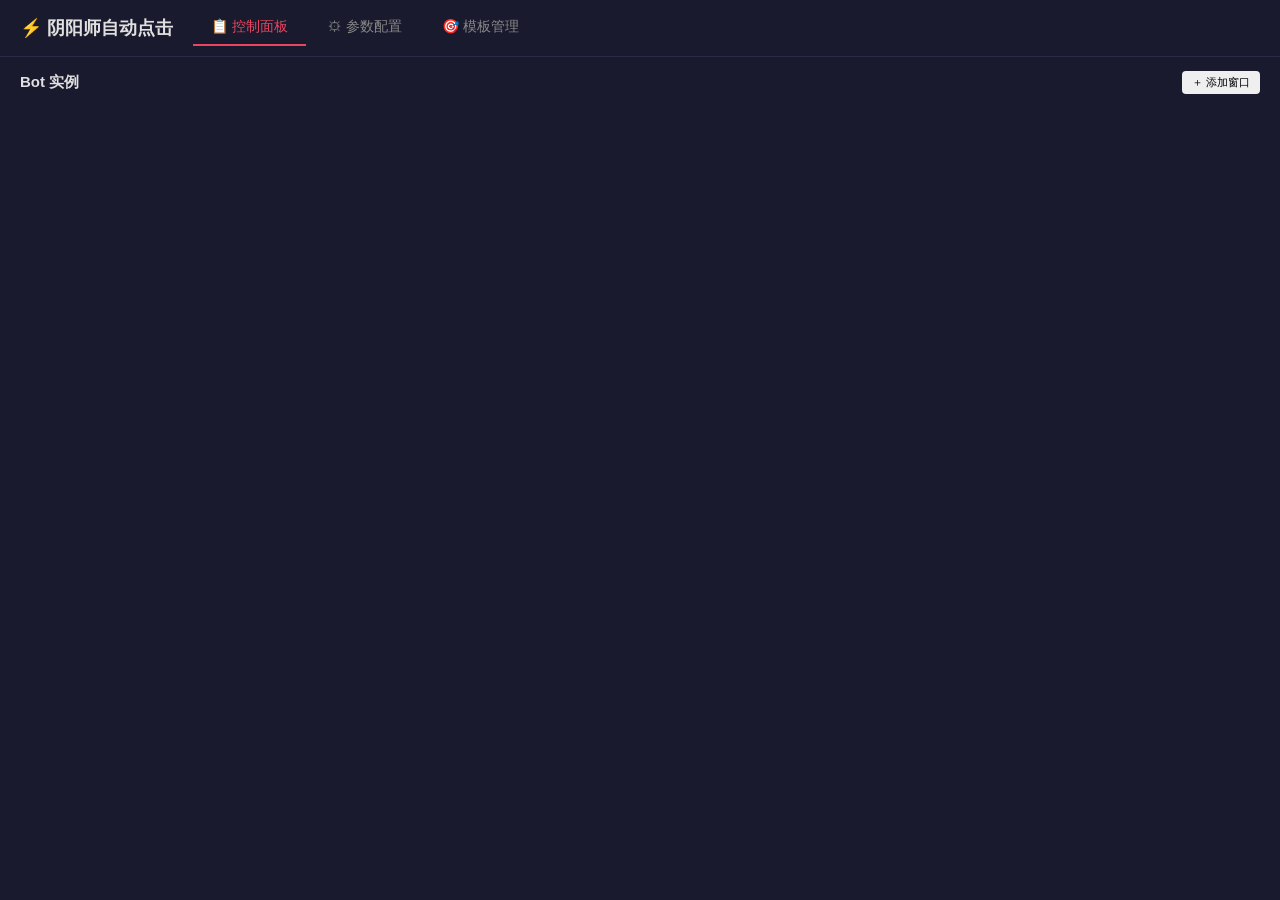
==== frontend/web/index.html @ c71ee70f "优化和增加前端" ====
<!DOCTYPE html>
<html lang="zh-CN">
<head>
  <meta charset="UTF-8">
  <meta name="viewport" content="width=device-width, initial-scale=1.0">
  <title>阴阳师自动点击 - 控制台</title>
  <link rel="stylesheet" href="style.css">
</head>
<body>

<header>
  <h1>⚡ 阴阳师自动点击</h1>
  <nav class="tabs" id="tabNav">
    <button class="tab active" data-tab="tabControl">📋 控制面板</button>
    <button class="tab" data-tab="tabConfig">⚙ 参数配置</button>
    <button class="tab" data-tab="tabTemplates">🎯 模板管理</button>
  </nav>
</header>

<main>

  <!-- ==================== Tab 1: 控制面板 ==================== -->
  <div class="tab-content active" id="tabControl">
    <div class="section-header">
      <span>Bot 实例</span>
      <button id="btnAddInstance" class="btn btn-sm">＋ 添加窗口</button>
    </div>
    <div id="instancesContainer" class="instances-grid">
      <!-- 动态生成 -->
    </div>
  </div>

  <!-- ==================== Tab 2: 参数配置 ==================== -->
  <div class="tab-content" id="tabConfig">
    <div class="cfg-scroll">
      <details class="cfg-group" open>
        <summary>📁 屏幕 & 匹配</summary>
        <div class="cfg-row">
          <label>匹配阈值</label>
          <input id="cfgThreshold" type="number" class="cfg-input cfg-num" min="0.1" max="1.0" step="0.05">
          <span class="cfg-hint" title="cv2.matchTemplate 最低匹配分数。值越高越严格，越低越容易误识别">🛈</span>
        </div>
        <div class="cfg-row">
          <label>识图缩放</label>
          <input id="cfgDetectScale" type="number" class="cfg-input cfg-num" min="0.1" max="1.0" step="0.1">
          <span class="cfg-hint" title="截屏后缩放到此比例再匹配。越小越快但越不精确。⚠ 不推荐修改">🛈 ⚠</span>
        </div>
        <div class="cfg-row">
          <label>消抖帧数</label>
          <input id="cfgMatchConfirm" type="number" class="cfg-input cfg-num" min="1" max="5" step="1">
          <span class="cfg-hint" title="需连续 N 帧匹配到同一目标才触发点击。越大越稳定但响应越慢">🛈</span>
        </div>
      </details>

      <details class="cfg-group" open>
        <summary>🖱 鼠标 & 点击</summary>
        <div class="cfg-row">
          <label>移动速度(最小)</label>
          <input id="cfgMouseMin" type="number" class="cfg-input cfg-num" min="100" max="10000" step="100">
          <span class="cfg-hint" title="pyautogui 鼠标移动速度下限（像素/秒）">🛈</span>
        </div>
        <div class="cfg-row">
          <label>移动速度(最大)</label>
          <input id="cfgMouseMax" type="number" class="cfg-input cfg-num" min="100" max="10000" step="100">
          <span class="cfg-hint" title="pyautogui 鼠标移动速度上限（像素/秒），实际速度在此区间随机">🛈</span>
        </div>
      </details>

      <details class="cfg-group" open>
        <summary>⚔ 战斗参数</summary>
        <div class="cfg-row">
          <label>每打N把休息</label>
          <input id="cfgRestRounds" type="number" class="cfg-input cfg-num-sm" min="0" max="9999" step="1">
          <span>±</span>
          <input id="cfgRestRoundsVar" type="number" class="cfg-input cfg-num-sm" min="0" max="500" step="1">
          <span class="cfg-hint" title="每打N把触发一次休息，±误差范围使每次休息间隔随机变化（设为0关闭休息）">🛈</span>
        </div>
        <div class="cfg-row">
          <label>休息时长(秒)</label>
          <input id="cfgRestSeconds" type="number" class="cfg-input cfg-num-sm" min="1" max="3600" step="1">
          <span>±</span>
          <input id="cfgRestSecondsVar" type="number" class="cfg-input cfg-num-sm" min="0" max="3600" step="1">
          <span class="cfg-hint" title="每次休息的时长，±误差范围使每次休息时间随机变化">🛈</span>
        </div>
      </details>

      <details class="cfg-group">
        <summary>🖥 屏幕区域</summary>
        <div class="cfg-row">
          <label>X 范围</label>
          <input id="cfgScrXmin" type="number" class="cfg-input cfg-num cfg-num-sm" min="0" max="7680" step="1" placeholder="Xmin">
          <span>~</span>
          <input id="cfgScrXmax" type="number" class="cfg-input cfg-num cfg-num-sm" min="0" max="7680" step="1" placeholder="Xmax">
          <span class="cfg-hint" title="限定截屏区域 X 轴范围（像素），0 表示屏幕左边缘">🛈</span>
        </div>
        <div class="cfg-row">
          <label>Y 范围</label>
          <input id="cfgScrYmin" type="number" class="cfg-input cfg-num cfg-num-sm" min="0" max="4320" step="1" placeholder="Ymin">
          <span>~</span>
          <input id="cfgScrYmax" type="number" class="cfg-input cfg-num cfg-num-sm" min="0" max="4320" step="1" placeholder="Ymax">
          <span class="cfg-hint" title="限定截屏区域 Y 轴范围（像素），0 表示屏幕顶部边缘">🛈</span>
        </div>
      </details>

      <div class="cfg-actions">
        <button id="btnSaveCfg" class="btn btn-primary">💾 保存全局配置</button>
        <button id="btnResetCfg" class="btn">↩ 恢复默认</button>
      </div>
    </div>
  </div>

  <!-- ==================== Tab 3: 模板管理 ==================== -->
  <div class="tab-content" id="tabTemplates">
    <div class="section-header">
      <span>场景选择</span>
      <div class="scene-actions">
        <select id="selScene" class="cfg-input cfg-select"></select>
        <button id="btnNewScene" class="btn btn-sm">＋ 新建场景</button>
        <button id="btnDelScene" class="btn btn-sm btn-danger">🗑 删除场景</button>
      </div>
    </div>

    <div class="templates-dual">
      <!-- begin -->
      <div class="tpl-col">
        <h3>begin 模板</h3>
        <div id="tplBegin" class="tpl-grid"></div>
        <div class="tpl-actions">
          <button class="btn btn-sm" onclick="startCapture('begin')">📷 截取模板</button>
          <button class="btn btn-sm" onclick="importLocal('begin')">📁 导入本地</button>
        </div>
      </div>
      <!-- end -->
      <div class="tpl-col">
        <h3>end 模板</h3>
        <div id="tplEnd" class="tpl-grid"></div>
        <div class="tpl-actions">
          <button class="btn btn-sm" onclick="startCapture('end')">📷 截取模板</button>
          <button class="btn btn-sm" onclick="importLocal('end')">📁 导入本地</button>
        </div>
      </div>
    </div>
  </div>

</main>

<!-- 隐藏的文件上传 input -->
<input type="file" id="fileImport" accept="image/*" style="display:none">

<script type="text/javascript" src="/eel.js"></script>
<script src="app.js"></script>
</body>
</html>
---- frontend/web/style.css ----
/* ============================================================
   阴阳师自动助手 — 样式表 (v2 多实例版)
   ============================================================ */
:root {
  --bg: #1a1a2e;
  --bg-panel: #16213e;
  --bg-card: #0f3460;
  --accent: #e94560;
  --accent2: #0b8457;
  --text: #e0e0e0;
  --text-dim: #888;
  --border: #2a2a4a;
  --green: #4ade80;
  --yellow: #facc15;
  --red: #ef4444;
  --radius: 8px;
  --gap: 12px;
}

* { margin: 0; padding: 0; box-sizing: border-box; }
body {
  font-family: "Segoe UI", "Microsoft YaHei", sans-serif;
  background: var(--bg);
  color: var(--text);
  height: 100vh; display: flex; flex-direction: column; overflow: hidden;
}

main {
  flex: 1;
  display: flex;
  flex-direction: column;
  overflow: hidden;
  min-height: 0;
}

/* ============================================================
   Header & Tab Nav
   ============================================================ */
header {
  display: flex; align-items: center; gap: 20px;
  padding: 10px 20px; border-bottom: 1px solid var(--border);
}
header h1 { font-size: 18px; font-weight: 700; white-space: nowrap; }
.tabs { display: flex; gap: 4px; }
.tab {
  background: none; border: none; color: var(--text-dim);
  padding: 8px 18px; font-size: 14px; cursor: pointer; font-family: inherit;
  border-bottom: 2px solid transparent; transition: all 0.2s;
}
.tab:hover { color: var(--text); }
.tab.active { color: var(--accent); border-bottom-color: var(--accent); }

/* ============================================================
   Tab Content
   ============================================================ */
.tab-content {
  display: none;
  overflow-y: auto;
}
.tab-content.active {
  display: flex;
  flex-direction: column;
  flex: 1;
  min-height: 0;
  padding: 14px 20px;
}

/* ============================================================
   Control Panel — Instances Grid
   ============================================================ */
#instancesContainer {
  flex: 1;
  overflow-y: auto;
  min-height: 0;
}
.section-header {
  display: flex; justify-content: space-between; align-items: center;
  margin-bottom: var(--gap); font-weight: 600; font-size: 15px;
  flex-shrink: 0;
}
.section-header .btn-sm { margin-left: 8px; }

.instances-grid {
  display: grid;
  grid-template-columns: repeat(auto-fill, minmax(450px, 1fr));
  gap: var(--gap);
}

/* ---- Instance Card ---- */
.inst-card {
  border: 1px solid var(--border); border-radius: var(--radius);
  background: var(--bg-panel); overflow: hidden;
  display: flex; flex-direction: column;
}
.inst-card.running { border-color: var(--green); }
.inst-card.paused  { border-color: var(--yellow); }
.inst-card.stopping { border-color: var(--red); }

.inst-header {
  display: flex; justify-content: space-between; align-items: center;
  padding: 8px 12px; background: var(--bg-card);
}
.inst-header .inst-name { font-weight: 700; font-size: 14px; }
.inst-header .inst-state {
  font-size: 12px; padding: 2px 10px; border-radius: 10px;
}
.inst-state.idle     { color: var(--text-dim); background: #333; }
.inst-state.running  { color: #111; background: var(--green); }
.inst-state.paused   { color: #111; background: var(--yellow); }
.inst-state.stopping { color: #fff; background: var(--red); }

/* ---- Instance Config Bar ---- */
.inst-config {
  display: flex; gap: 8px; padding: 8px 12px;
  border-bottom: 1px solid var(--border); flex-wrap: nowrap; align-items: center;
}
.inst-config label { font-size: 11px; color: var(--text-dim); margin-right: 2px; white-space: nowrap; flex-shrink: 0; }
.inst-config select { font-size: 11px; padding: 3px 6px; min-width: 80px; flex: 1; max-width: none; }
.inst-config .btn-sm { flex-shrink: 0; }

/* ---- Instance Stats ---- */
.inst-stats {
  display: grid; grid-template-columns: repeat(5, 1fr); gap: 4px;
  padding: 8px 12px; border-bottom: 1px solid var(--border);
}

.inst-chart {
  display: block;
  width: 100%; height: 350px;
  background: #fff;
  border-bottom: 1px solid var(--border);
  image-rendering: auto;
}
.inst-stat { text-align: center; }
.inst-stat .stat-label { font-size: 10px; color: var(--text-dim); }
.inst-stat .stat-value { font-size: 16px; font-weight: 700; color: var(--accent); }

/* ---- Instance Buttons ---- */
.inst-btns {
  display: flex; gap: 6px; padding: 8px 12px;
  border-bottom: 1px solid var(--border);
}

/* ---- Instance Log ---- */
.inst-log {
  flex: 1; min-height: 120px; max-height: 220px;
  overflow-y: auto; padding: 6px 10px;
  font-family: "Consolas", "Monaco", monospace; font-size: 11px;
  line-height: 1.5; color: var(--text-dim);
  white-space: pre-wrap;
  word-break: break-all;
}

/* ============================================================
   Buttons
   ============================================================ */
.btn {
  padding: 7px 16px; border: none; border-radius: 5px;
  font-size: 13px; cursor: pointer; transition: all 0.15s; font-family: inherit;
}
.btn:hover { filter: brightness(1.15); }
.btn:active { transform: scale(0.97); }
.btn-primary { background: var(--accent2); color: #fff; }
.btn-start { background: var(--green); color: #111; }
.btn-pause { background: #f59e0b; color: #111; }
.btn-stop { background: var(--red); color: #fff; }
.btn-danger { background: #991b1b; color: #fff; }
.btn-sm { padding: 4px 10px; font-size: 11px; border-radius: 4px; }
.btn-sm.btn-danger { font-size: 10px; }

/* ============================================================
   Config Tab
   ============================================================ */
.cfg-scroll {
  flex: 1;
  overflow-y: auto;
  min-height: 0;
}
.cfg-group {
  border: 1px solid var(--border); border-radius: var(--radius);
  margin-bottom: var(--gap); overflow: hidden;
}
.cfg-group summary {
  cursor: pointer; padding: 10px 14px;
  background: var(--bg-card); font-weight: 600; font-size: 14px;
  user-select: none;
}
.cfg-group summary:hover { background: #1a3a6a; }
.cfg-row {
  display: flex; align-items: center; gap: 10px;
  padding: 10px 14px; border-top: 1px solid var(--border);
}
.cfg-row > label { min-width: 100px; font-size: 13px; color: var(--text); }
.cfg-input {
  background: var(--bg); color: var(--text);
  border: 1px solid var(--border); border-radius: 4px;
  padding: 5px 10px; font-size: 13px; font-family: inherit;
}
.cfg-num { width: 90px; }
.cfg-num-sm { width: 65px; }
.cfg-select {
  min-width: 200px; max-width: 300px; cursor: pointer;
}
.cfg-input:focus, .cfg-select:focus { outline: none; border-color: var(--accent); }
.cfg-warn { border-color: #f59e0b; background: #1a1a0e; }
.cfg-hint {
  color: var(--text-dim); cursor: help; font-size: 15px;
  margin-left: 4px;
}
.cfg-actions {
  display: flex; gap: 10px; margin-top: var(--gap); padding-bottom: 10px;
}

/* ============================================================
   Template Tab
   ============================================================ */
.scene-actions { display: flex; gap: 8px; align-items: center; }
.scene-actions select {
  background: var(--bg); color: var(--text);
  border: 1px solid var(--border); border-radius: 4px;
  padding: 6px 12px; font-size: 13px; min-width: 140px; font-family: inherit;
}
.templates-dual {
  flex: 1; min-height: 0;
  display: flex; gap: var(--gap); margin-top: var(--gap);
}
.tpl-col {
  flex: 1; display: flex; flex-direction: column; min-height: 0;
  border: 1px solid var(--border); border-radius: var(--radius); overflow: hidden;
}
.tpl-col h3 {
  padding: 10px 14px; background: var(--bg-card);
  font-size: 14px; border-bottom: 1px solid var(--border);
}
.tpl-grid {
  flex: 1; overflow-y: auto; padding: 10px;
  display: flex; flex-wrap: wrap; gap: 10px; align-content: flex-start;
  min-height: 280px; max-height: 460px;
}
.tpl-card {
  width: 130px; background: var(--bg);
  border: 1px solid var(--border); border-radius: var(--radius);
  padding: 8px; text-align: center; position: relative;
}
.tpl-card.disabled { opacity: 0.4; }
.tpl-card img {
  width: 100%; height: 80px; object-fit: contain;
  background: #000; border-radius: 4px; margin-bottom: 6px;
}
.tpl-card .tmpl-name {
  font-size: 11px; color: var(--text-dim);
  white-space: nowrap; overflow: hidden; text-overflow: ellipsis; margin-bottom: 6px;
}
.tpl-card .tmpl-toggle {
  font-size: 11px; cursor: pointer;
  padding: 2px 8px; border-radius: 4px;
  background: var(--bg-card); border: 1px solid var(--border); color: var(--text);
}
.tpl-card .tmpl-del {
  position: absolute; top: 4px; right: 4px;
  background: var(--red); color: #fff; border: none;
  width: 18px; height: 18px; border-radius: 50%;
  font-size: 11px; cursor: pointer; line-height: 18px; text-align: center;
  opacity: 0; transition: opacity 0.2s;
}
.tpl-card:hover .tmpl-del { opacity: 1; }
.tpl-actions {
  padding: 10px 14px; display: flex; gap: 8px;
  border-top: 1px solid var(--border);
}

/* ---- Empty state ---- */
.empty-hint { color: var(--text-dim); font-size: 13px; text-align: center; padding: 30px; }

/* ============================================================
   Responsive — 小屏幕 < 1024px
   ============================================================ */
@media (max-width: 1024px) {
  .instances-grid {
    grid-template-columns: 1fr;
  }
  .cfg-row {
    flex-wrap: wrap;
  }
  .cfg-row > label {
    min-width: 80px;
  }
  .templates-dual {
    flex-direction: column;
  }
  .tpl-grid {
    min-height: 160px;
    max-height: 300px;
  }
  header h1 {
    font-size: 15px;
  }
  .tab {
    padding: 6px 10px;
    font-size: 12px;
  }
}

@media (max-width: 640px) {
  body {
    font-size: 13px;
  }
  .inst-card .inst-stats {
    grid-template-columns: repeat(3, 1fr);
  }
  .inst-config {
    flex-direction: column;
    align-items: flex-start;
  }
  .cfg-row {
    flex-direction: column;
    align-items: flex-start;
    gap: 6px;
  }
  .tab-content.active {
    padding: 8px 10px;
  }
}
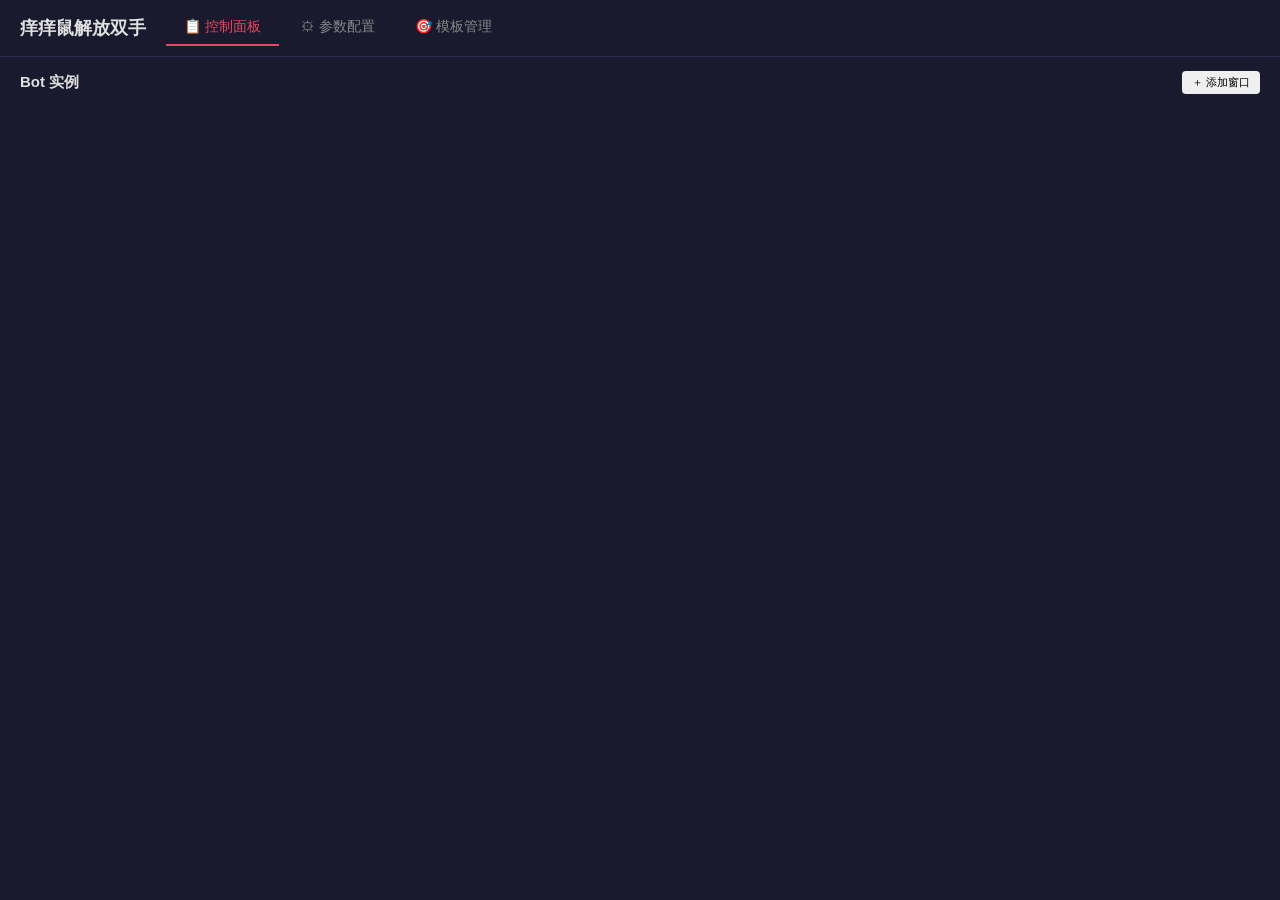
==== commit 52de84a2: "refactor: 主脚本更名 autoclick.py，入口移至根目录，模板移出版本管理（v1.1）" ====
--- a/frontend/web/index.html
+++ b/frontend/web/index.html
@@ -3,13 +3,13 @@
 <head>
   <meta charset="UTF-8">
   <meta name="viewport" content="width=device-width, initial-scale=1.0">
-  <title>阴阳师自动点击 - 控制台</title>
+  <title>痒痒鼠解放双手</title>
   <link rel="stylesheet" href="style.css">
 </head>
 <body>
 
 <header>
-  <h1>⚡ 阴阳师自动点击</h1>
+  <h1>痒痒鼠解放双手</h1>
   <nav class="tabs" id="tabNav">
     <button class="tab active" data-tab="tabControl">📋 控制面板</button>
     <button class="tab" data-tab="tabConfig">⚙ 参数配置</button>
@@ -82,6 +82,16 @@
           <input id="cfgRestSecondsVar" type="number" class="cfg-input cfg-num-sm" min="0" max="3600" step="1">
           <span class="cfg-hint" title="每次休息的时长，±误差范围使每次休息时间随机变化">🛈</span>
         </div>
+        <div class="cfg-row">
+          <label>连续未匹配上限</label>
+          <input id="cfgMissThreshold" type="number" class="cfg-input cfg-num-sm" min="5" max="200" step="5">
+          <span class="cfg-hint" title="连续 N 次未匹配到图片后，延时重试（最多3轮），减少无效扫描">🛈</span>
+        </div>
+        <div class="cfg-row">
+          <label>未匹配延时(秒)</label>
+          <input id="cfgMissRetrySleep" type="number" class="cfg-input cfg-num-sm" min="0.5" max="30" step="0.5">
+          <span class="cfg-hint" title="触发未匹配上限后的等待时间，避免频繁无效扫描">🛈</span>
+        </div>
       </details>
 
       <details class="cfg-group">
@@ -120,6 +130,25 @@
       </div>
     </div>
 
+    <!-- baseline 基准图 -->
+    <div class="baseline-card" id="baselineCard">
+      <div class="baseline-info">
+        <span>📐 窗口基准图：</span>
+        <span id="baselineStatus" class="baseline-status missing">未设置</span>
+        <span id="baselineSize" class="baseline-size"></span>
+      </div>
+      <div class="baseline-hint">
+        上传一张游戏窗口的完整截图作为「基准」。模板截图就是在这个窗口大小下截的，
+        运行时如果窗口大小变了，程序会自动缩放模板来适配。
+      </div>
+      <div class="baseline-actions">
+        <button id="btnCaptureBaseline" class="btn btn-sm">📷 截取全屏</button>
+        <span class="baseline-or">或</span>
+        <button id="btnImportBaseline" class="btn btn-sm">📁 导入本地</button>
+      </div>
+      <input type="file" id="baselineImportInput" accept="image/*" style="display:none">
+    </div>
+
     <div class="templates-dual">
       <!-- begin -->
       <div class="tpl-col">
--- a/frontend/web/style.css
+++ b/frontend/web/style.css
@@ -143,12 +143,18 @@
 
 /* ---- Instance Log ---- */
 .inst-log {
-  flex: 1; min-height: 120px; max-height: 220px;
+  min-height: 80px; max-height: 180px;
   overflow-y: auto; padding: 6px 10px;
-  font-family: "Consolas", "Monaco", monospace; font-size: 11px;
+  font-family: "Consolas", "Monaco", "Courier New", monospace; font-size: 11px;
   line-height: 1.5; color: var(--text-dim);
-  white-space: pre-wrap;
-  word-break: break-all;
+  white-space: pre-wrap; word-break: break-all;
+  background: #0d1117; border-bottom: 1px solid var(--border);
+  scroll-behavior: smooth;
+}
+.inst-log-empty {
+  color: #555; font-size: 11px;
+  display: block; text-align: center; margin-top: 28px;
+  font-family: inherit;
 }
 
 /* ============================================================
@@ -220,6 +226,33 @@
   border: 1px solid var(--border); border-radius: 4px;
   padding: 6px 12px; font-size: 13px; min-width: 140px; font-family: inherit;
 }
+
+/* baseline 基准图卡片 */
+.baseline-card {
+  margin-top: var(--gap);
+  padding: 14px 16px;
+  border: 1px dashed var(--border);
+  border-radius: var(--radius);
+  background: var(--bg-panel);
+}
+.baseline-info {
+  display: flex; align-items: center; gap: 8px; margin-bottom: 6px;
+  font-size: 14px; font-weight: 600;
+}
+.baseline-status {
+  padding: 2px 10px; border-radius: 10px; font-size: 12px; font-weight: 600;
+}
+.baseline-status.missing { background: #3a3a1a; color: var(--yellow); }
+.baseline-status.ready   { background: #1a3a1a; color: var(--green); }
+.baseline-size { font-size: 12px; color: var(--text-dim); }
+.baseline-hint {
+  font-size: 12px; color: var(--text-dim); line-height: 1.6; margin-bottom: 10px;
+}
+.baseline-actions {
+  display: flex; align-items: center; gap: 8px;
+}
+.baseline-or { font-size: 12px; color: var(--text-dim); }
+
 .templates-dual {
   flex: 1; min-height: 0;
   display: flex; gap: var(--gap); margin-top: var(--gap);
